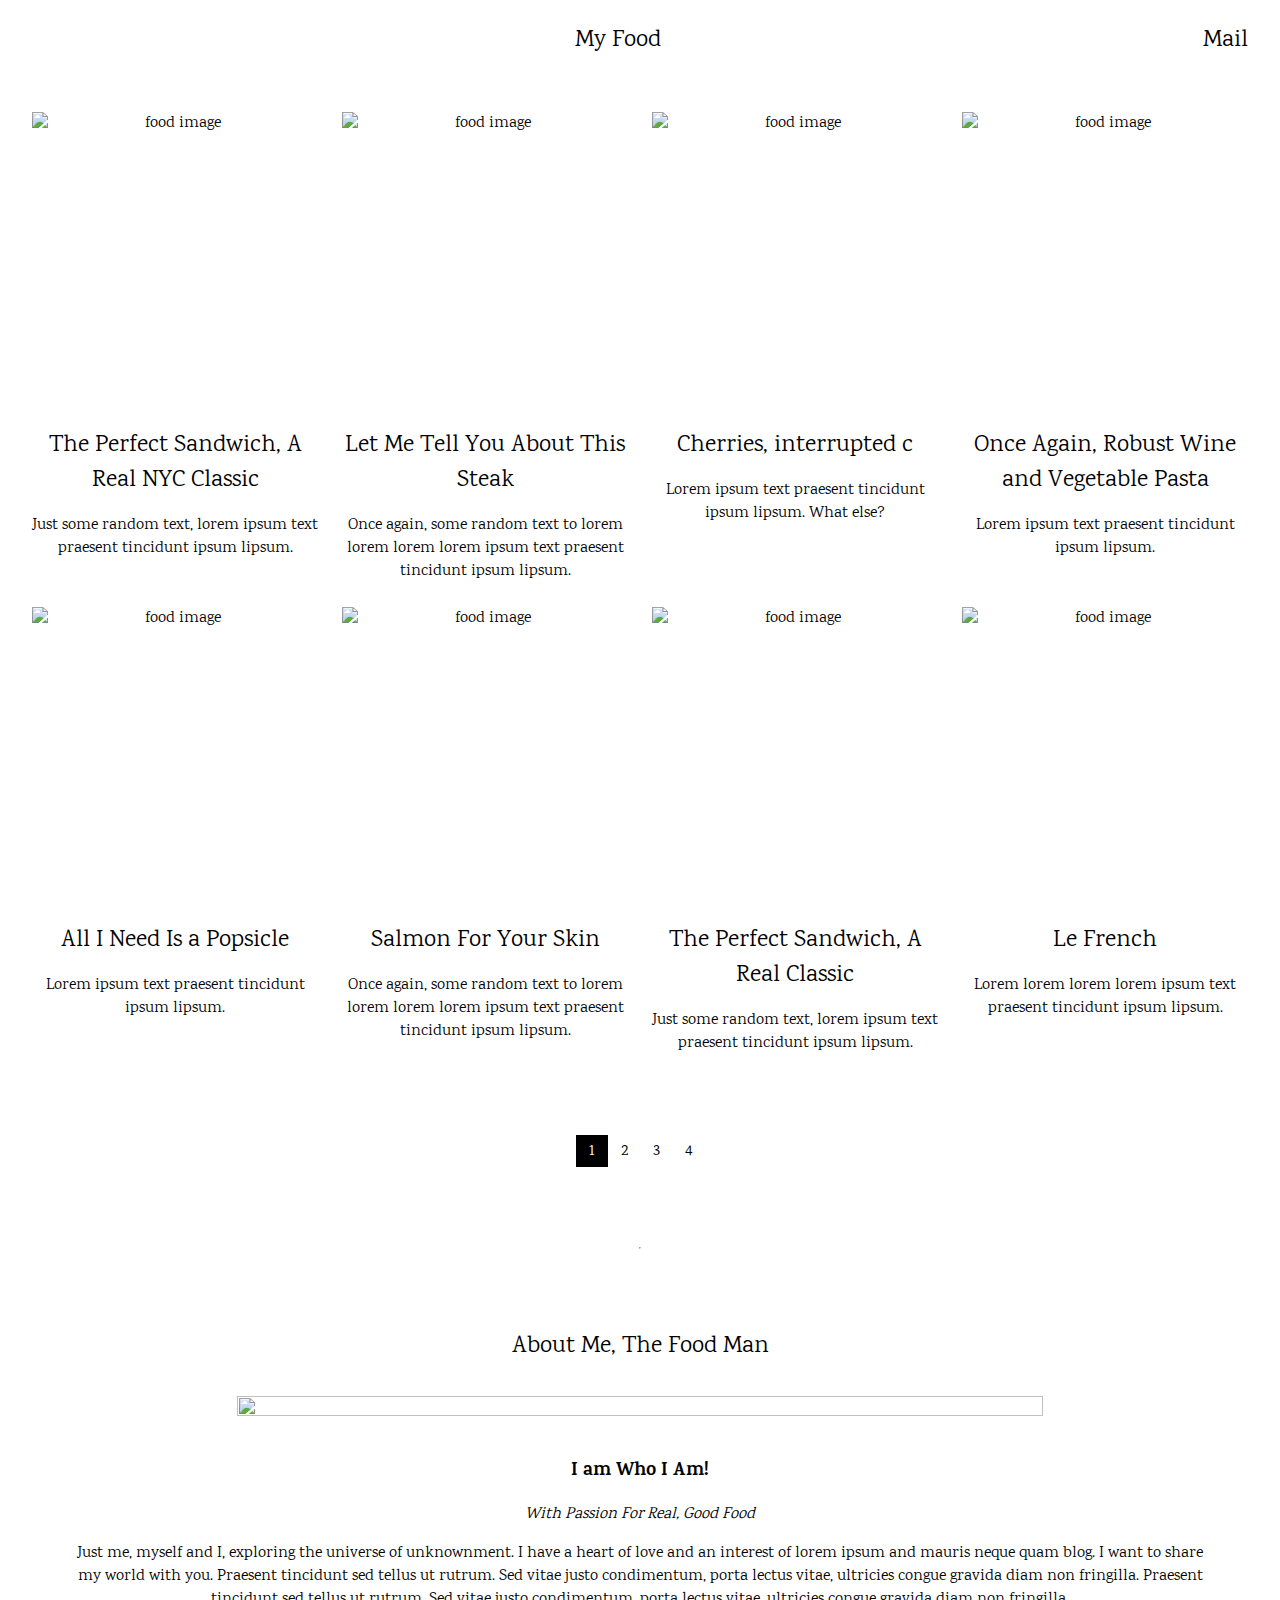
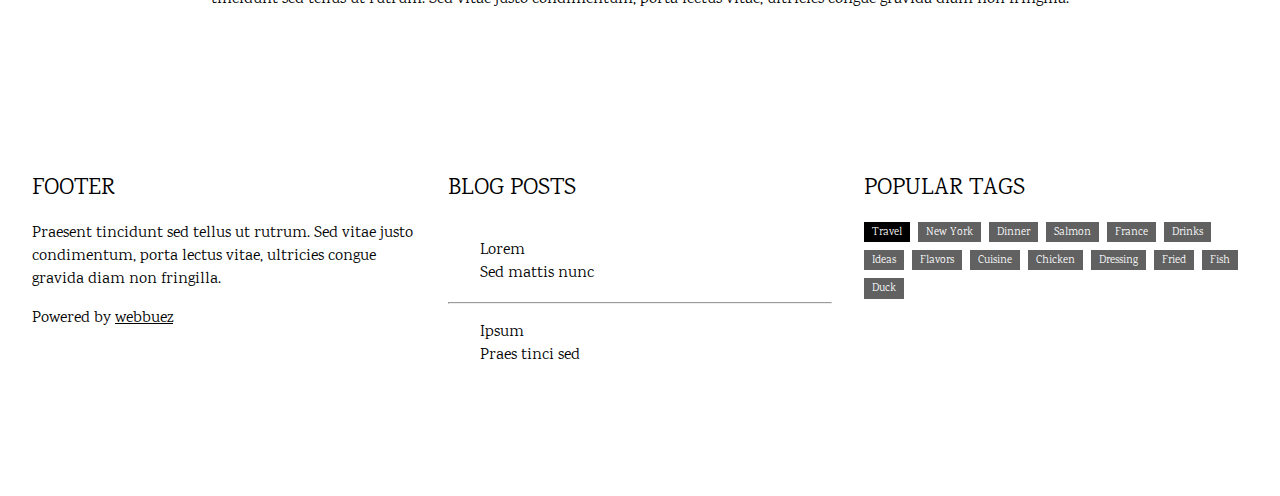
==== index.html @ 94631340 "create footer section" ====
<!DOCTYPE html>
<html lang="en">
  <head>
    <meta charset="UTF-8" />
    <meta name="viewport" content="width=device-width, initial-scale=1.0" />
    <title>Document</title>
    <link rel="stylesheet" href="/styles/style.css" />
    <link
      rel="stylesheet"
      href="https://cdnjs.cloudflare.com/ajax/libs/font-awesome/6.5.2/css/all.min.css"
      integrity="sha512-SnH5WK+bZxgPHs44uWIX+LLJAJ9/2PkPKZ5QiAj6Ta86w+fsb2TkcmfRyVX3pBnMFcV7oQPJkl9QevSCWr3W6A=="
      crossorigin="anonymous"
      referrerpolicy="no-referrer"
    />
    <link rel="preconnect" href="https://fonts.googleapis.com" />
    <link rel="preconnect" href="https://fonts.gstatic.com" crossorigin />
    <link
      href="https://fonts.googleapis.com/css2?family=Karma:wght@300;400;500;600;700&display=swap"
      rel="stylesheet"
    />
  </head>
  <body>
    <div class="container">
      <nav class="navbar">
        <div class="nav-inner">
          <div class="menu"><i class="fa-solid fa-bars"></i></div>
          <div class="nav-brand">
            <a href="">My Food</a>
          </div>
          <div class="mail">
            <p>Mail</p>
          </div>
        </div>
      </nav>

      <div class="hero">
        <div class="cards">
          <div class="card">
            <img src="images/asset 0.jpeg" alt="food image" height="300px" />
            <p class="title">The Perfect Sandwich, A Real NYC Classic</p>
            <p class="desc">
              Just some random text, lorem ipsum text praesent tincidunt ipsum
              lipsum.
            </p>
          </div>
          <div class="card">
            <img src="images/asset 1.jpeg" alt="food image" height="300px" />
            <p class="title">Let Me Tell You About This Steak</p>
            <p class="desc">
              Once again, some random text to lorem lorem lorem lorem ipsum text
              praesent tincidunt ipsum lipsum.
            </p>
          </div>
          <div class="card">
            <img src="images/asset 2.jpeg" alt="food image" height="300px" />
            <p class="title">Cherries, interrupted c</p>
            <p class="desc">
              Lorem ipsum text praesent tincidunt ipsum lipsum. What else?
            </p>
          </div>
          <div class="card">
            <img src="images/asset 3.jpeg" alt="food image" height="300px" />
            <p class="title">Once Again, Robust Wine and Vegetable Pasta</p>
            <p class="desc">
              Lorem ipsum text praesent tincidunt ipsum lipsum.
            </p>
          </div>
          <div class="card">
            <img src="images/asset 4.jpeg" alt="food image" height="300px" />
            <p class="title">All I Need Is a Popsicle</p>
            <p class="desc">
              Lorem ipsum text praesent tincidunt ipsum lipsum.
            </p>
          </div>
          <div class="card">
            <img src="images/asset 5.jpeg" alt="food image" height="300px" />
            <p class="title">Salmon For Your Skin</p>
            <p class="desc">
              Once again, some random text to lorem lorem lorem lorem ipsum text
              praesent tincidunt ipsum lipsum.
            </p>
          </div>
          <div class="card">
            <img src="images/asset 0.jpeg" alt="food image" height="300px" />
            <p class="title">The Perfect Sandwich, A Real Classic</p>
            <p class="desc">
              Just some random text, lorem ipsum text praesent tincidunt ipsum
              lipsum.
            </p>
          </div>
          <div class="card">
            <img src="images/asset 6.jpeg" alt="food image" height="300px" />
            <p class="title">Le French</p>
            <p class="desc">
              Lorem lorem lorem lorem ipsum text praesent tincidunt ipsum
              lipsum.
            </p>
          </div>
        </div>

        <div class="pagination">
          <div class="inner">
            <div class="button">
              <i class="fa-solid fa-angle-left"></i>
            </div>

            <div class="numbers">
              <p>1</p>
              <p>2</p>
              <p>3</p>
              <p>4</p>
            </div>

            <div class="button">
              <i class="fa-solid fa-angle-right"></i>
            </div>
          </div>
        </div>
      </div>

      <hr />

      <section class="about">
        <div class="about-inner">
          <p class="about-title">About Me, The Food Man</p>

          <div class="about-img">
            <img src="images/asset 7.jpeg" alt="" />
          </div>

          <div class="about-desc">
            <p class="first-desc">I am Who I Am!</p>
            <p class="second-desc">With Passion For Real, Good Food</p>
            <p class="long-desc">
              Just me, myself and I, exploring the universe of unknownment. I
              have a heart of love and an interest of lorem ipsum and mauris
              neque quam blog. I want to share my world with you. Praesent
              tincidunt sed tellus ut rutrum. Sed vitae justo condimentum, porta
              lectus vitae, ultricies congue gravida diam non fringilla.
              Praesent tincidunt sed tellus ut rutrum. Sed vitae justo
              condimentum, porta lectus vitae, ultricies congue gravida diam non
              fringilla.
            </p>
          </div>
        </div>
      </section>

      <footer>
        <div class="footer-inner">
          <div class="footer-container">
            <h3 class="footer-title">FOOTER</h3>
            <p>
              Praesent tincidunt sed tellus ut rutrum. Sed vitae justo
              condimentum, porta lectus vitae, ultricies congue gravida diam non
              fringilla.
            </p>

            <p>
              Powered by
              <a href="https://webbuez.vercel.app/" target="_blank">webbuez</a>
            </p>
          </div>

          <div class="blog-post">
            <h3 class="footer-title">BLOG POSTS</h3>

            <div class="blog">
              <img src="images//asset 8.jpeg" alt="" />

              <div>
                <p>Lorem</p>
                <p>Sed mattis nunc</p>
              </div>
            </div>

            <hr />
            <div class="blog">
              <img src="images//asset 9.jpeg" alt="" />

              <div>
                <p>Ipsum</p>
                <p>Praes tinci sed</p>
              </div>
            </div>
          </div>

          <div class="popular-tags">
            <h3 class="footer-title">POPULAR TAGS</h3>
            <div class="tags">
              <p>Travel</p>
              <p>New York</p>
              <p>Dinner</p>
              <p>Salmon</p>
              <p>France</p>
              <p>Drinks</p>
              <p>Ideas</p>
              <p>Flavors</p>
              <p>Cuisine</p>
              <p>Chicken</p>
              <p>Dressing</p>
              <p>Fried</p>
              <p>Fish</p>
              <p>Duck</p>
            </div>
          </div>
        </div>
      </footer>
    </div>
  </body>
</html>
---- styles/style.css ----
*,
html,
body {
  margin: 0;
  padding: 0;
  font-family: "Karma", sans-serif;
  color: #000000;
}
* a,
html a,
body a {
  text-decoration: none;
}

.container {
  height: 100%;
  width: 100%;
  display: flex;
  flex-direction: column;
  align-items: center;
  gap: 5rem;
  padding: 7rem 0;
}
.container nav {
  display: flex;
  justify-content: center;
  align-items: center;
  height: 5rem;
  position: fixed;
  top: 0;
  left: 0;
  width: 100%;
  background: #ffffff;
}
.container nav .nav-inner {
  width: 95%;
  display: flex;
  justify-content: space-between;
  align-items: center;
  height: 100%;
}
.container nav .nav-inner .menu i {
  font-size: 1.5rem;
}
.container nav .nav-inner .nav-brand a,
.container nav .nav-inner .nav-brand p,
.container nav .nav-inner .mail a,
.container nav .nav-inner .mail p {
  font-size: 1.5rem;
}
.container .hero {
  width: 95%;
  display: flex;
  flex-direction: column;
  gap: 5rem;
}
.container .hero .cards {
  display: grid;
  grid-template-columns: repeat(4, 1fr);
  gap: 1.5rem;
}
.container .hero .cards .card {
  display: flex;
  flex-direction: column;
  gap: 1rem;
  text-align: center;
}
.container .hero .cards .card .title {
  font-size: 1.5rem;
}
.container .hero .pagination {
  width: 100%;
  display: flex;
  justify-content: center;
}
.container .hero .pagination .inner {
  display: flex;
  align-items: center;
  gap: 1rem;
}
.container .hero .pagination .inner .button i {
  font-size: 0.7rem;
  height: 2rem;
  width: 2rem;
  display: flex;
  justify-content: center;
  align-items: center;
  cursor: pointer;
}
.container .hero .pagination .inner .button i:hover {
  background: #000000;
  color: #ffffff;
}
.container .hero .pagination .inner .numbers {
  display: flex;
}
.container .hero .pagination .inner .numbers p {
  height: 2rem;
  width: 2rem;
  color: #000000;
  cursor: pointer;
  display: flex;
  justify-content: center;
  align-items: center;
}
.container .hero .pagination .inner .numbers p:hover {
  background: #000000;
  color: #ffffff;
}
.container .hero .pagination .inner .numbers p:nth-child(1) {
  background: #000000;
  color: #ffffff;
}
.container .hero .pagination .inner .numbers p:nth-child(1):hover {
  background: #616161;
}
.container .about {
  width: 100%;
  display: flex;
  justify-content: center;
  align-items: center;
}
.container .about .about-inner {
  width: 90%;
  display: flex;
  justify-content: center;
  align-items: center;
  flex-direction: column;
  gap: 2rem;
  text-align: center;
}
.container .about .about-inner .about-title {
  font-size: 1.5rem;
}
.container .about .about-inner .about-img {
  width: 100%;
  height: 100%;
}
.container .about .about-inner .about-img img {
  width: 100%;
  height: 100%;
}
.container .about .about-inner .about-desc {
  display: flex;
  flex-direction: column;
  gap: 1rem;
}
.container .about .about-inner .about-desc .first-desc {
  font-size: 1.2rem;
  font-weight: bold;
}
.container .about .about-inner .about-desc .second-desc {
  font-style: italic;
}
.container footer {
  width: 100%;
  display: flex;
  align-items: center;
  justify-content: center;
  margin-top: 5rem;
}
.container footer .footer-inner {
  width: 95%;
  display: grid;
  grid-template-columns: repeat(3, 1fr);
  grid-gap: 2rem;
}
.container footer .footer-inner h3 {
  font-weight: normal;
  font-size: 1.5rem;
  margin-bottom: 1rem;
}
.container footer .footer-inner .footer-container p {
  margin-bottom: 1rem;
}
.container footer .footer-inner .footer-container p a {
  text-decoration: underline;
}
.container footer .footer-inner .blog-post {
  display: flex;
  flex-direction: column;
}
.container footer .footer-inner .blog-post .blog {
  display: flex;
  align-items: center;
  gap: 1rem;
  padding: 1rem;
}
.container footer .footer-inner .blog-post .blog img {
  height: 3rem;
}
.container footer .footer-inner .blog-post .blog:hover {
  background-color: #ddd;
}
.container footer .footer-inner .popular-tags .tags {
  display: flex;
  gap: 0.5rem;
  flex-wrap: wrap;
  width: -moz-fit-content;
  width: fit-content;
}
.container footer .footer-inner .popular-tags .tags p {
  background-color: #616161;
  color: #ffffff;
  font-size: 0.7rem;
  padding: 0.1rem 0.5rem;
}
.container footer .footer-inner .popular-tags .tags p:nth-child(1) {
  background-color: #000000;
}

@media screen and (max-width: 1024px) {
  .container .hero .cards {
    grid-template-columns: repeat(3, 1fr);
  }
}
@media screen and (min-width: 1024px) {
  .container .about .about-inner .about-img {
    width: 70%;
    height: 70%;
  }
}
@media screen and (max-width: 768px) {
  .container .hero .cards {
    grid-template-columns: repeat(2, 1fr);
  }
  .container .hero .cards .card .title {
    font-size: 1.2rem;
  }
  .container .hero .cards .card .desc {
    font-size: 0.8rem;
  }
  .container footer .footer-inner {
    grid-template-columns: repeat(1, 1fr);
  }
}/*# sourceMappingURL=style.css.map */
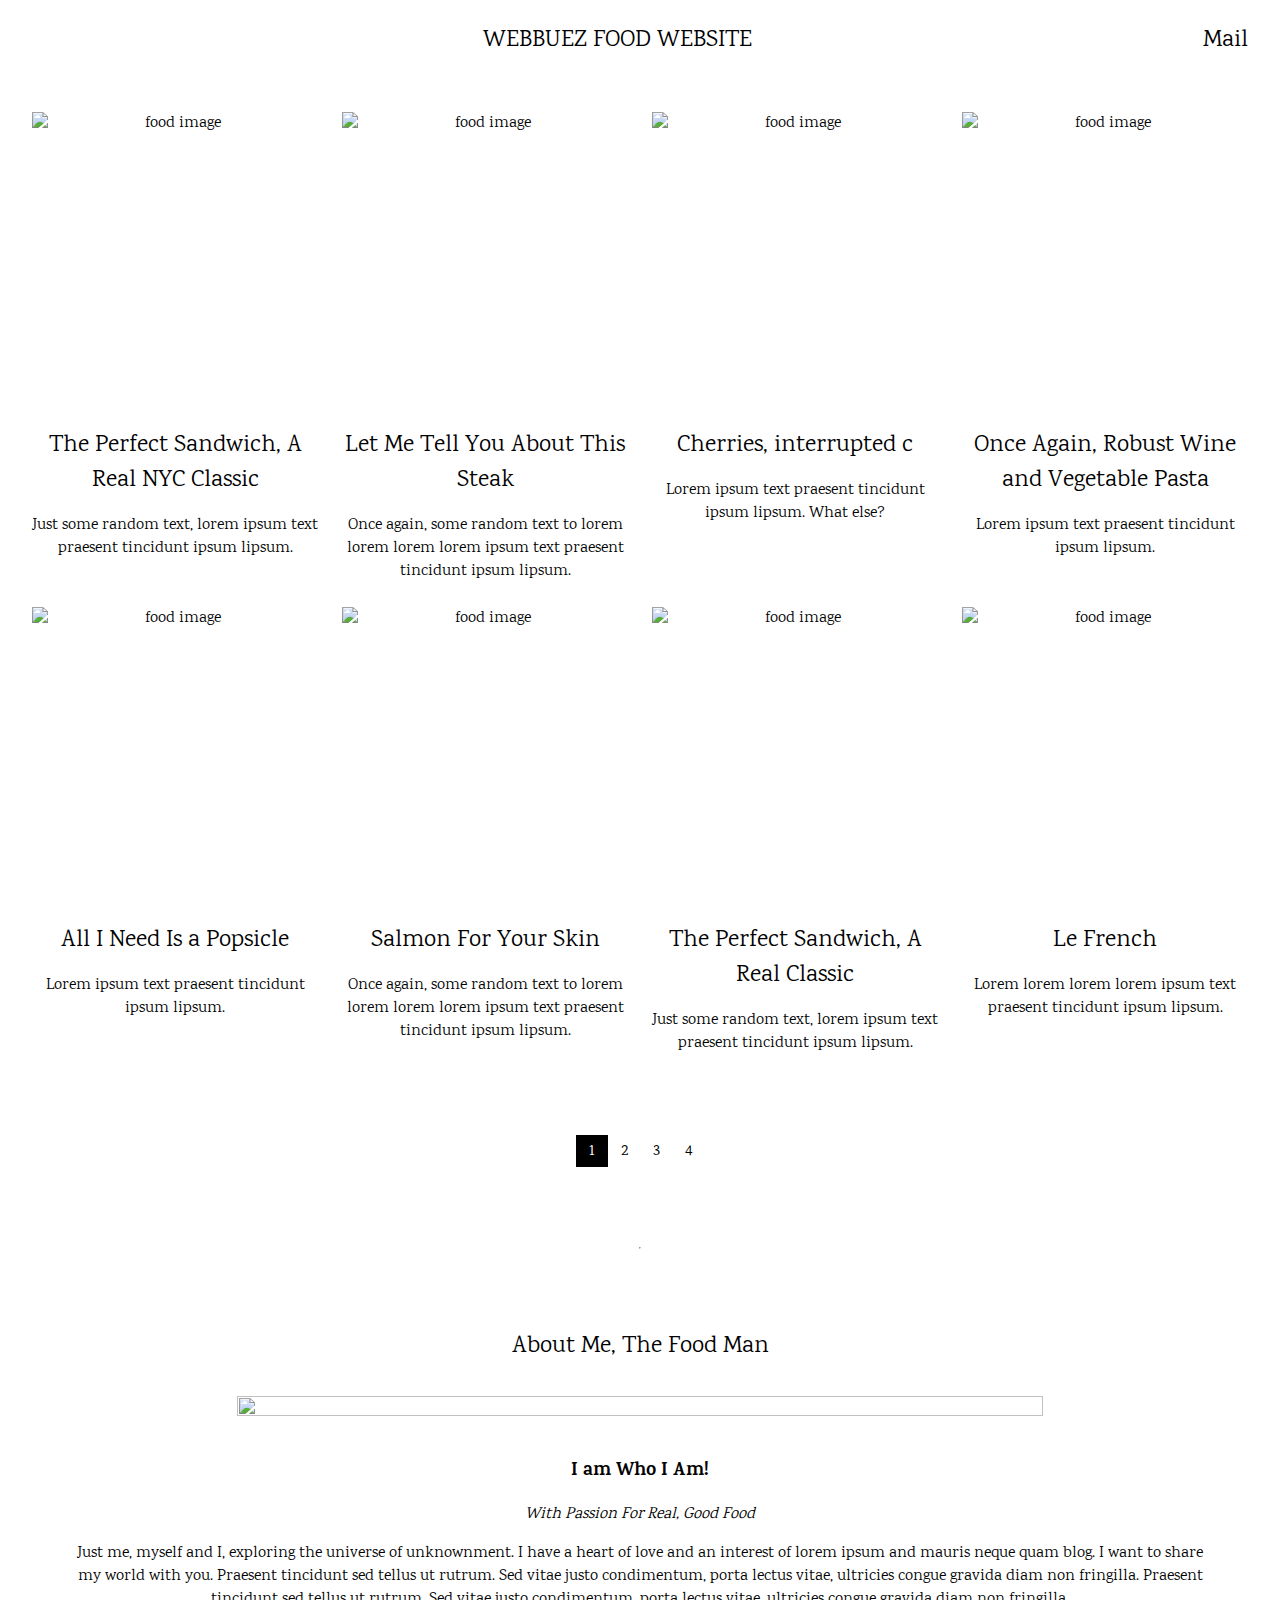
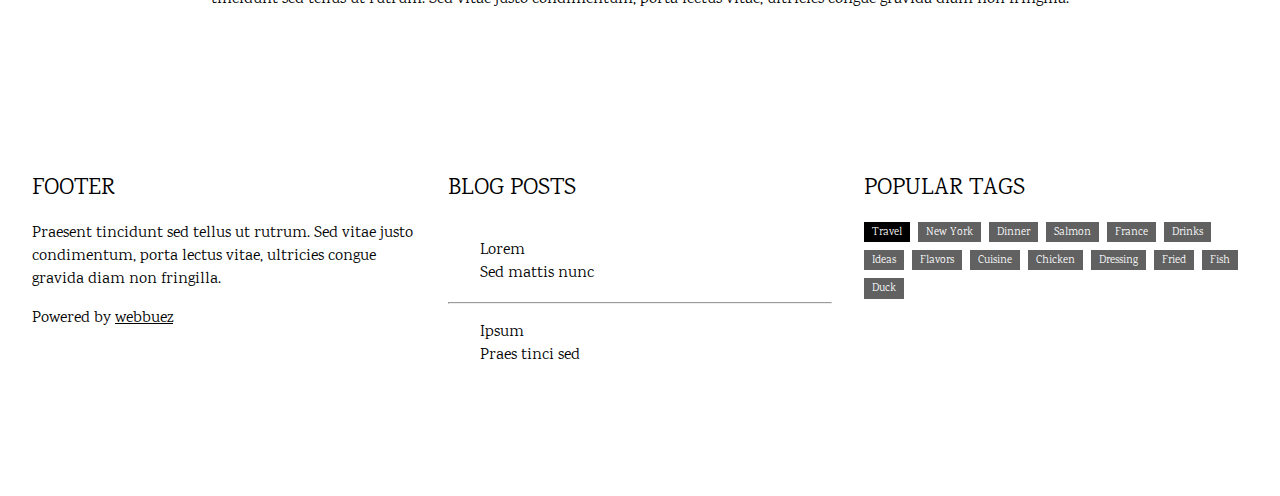
==== commit 5dbb6f6e: "change brand name to webbuez food website" ====
--- a/index.html
+++ b/index.html
@@ -25,7 +25,7 @@
         <div class="nav-inner">
           <div class="menu"><i class="fa-solid fa-bars"></i></div>
           <div class="nav-brand">
-            <a href="">My Food</a>
+            <a href="">WEBBUEZ FOOD WEBSITE</a>
           </div>
           <div class="mail">
             <p>Mail</p>
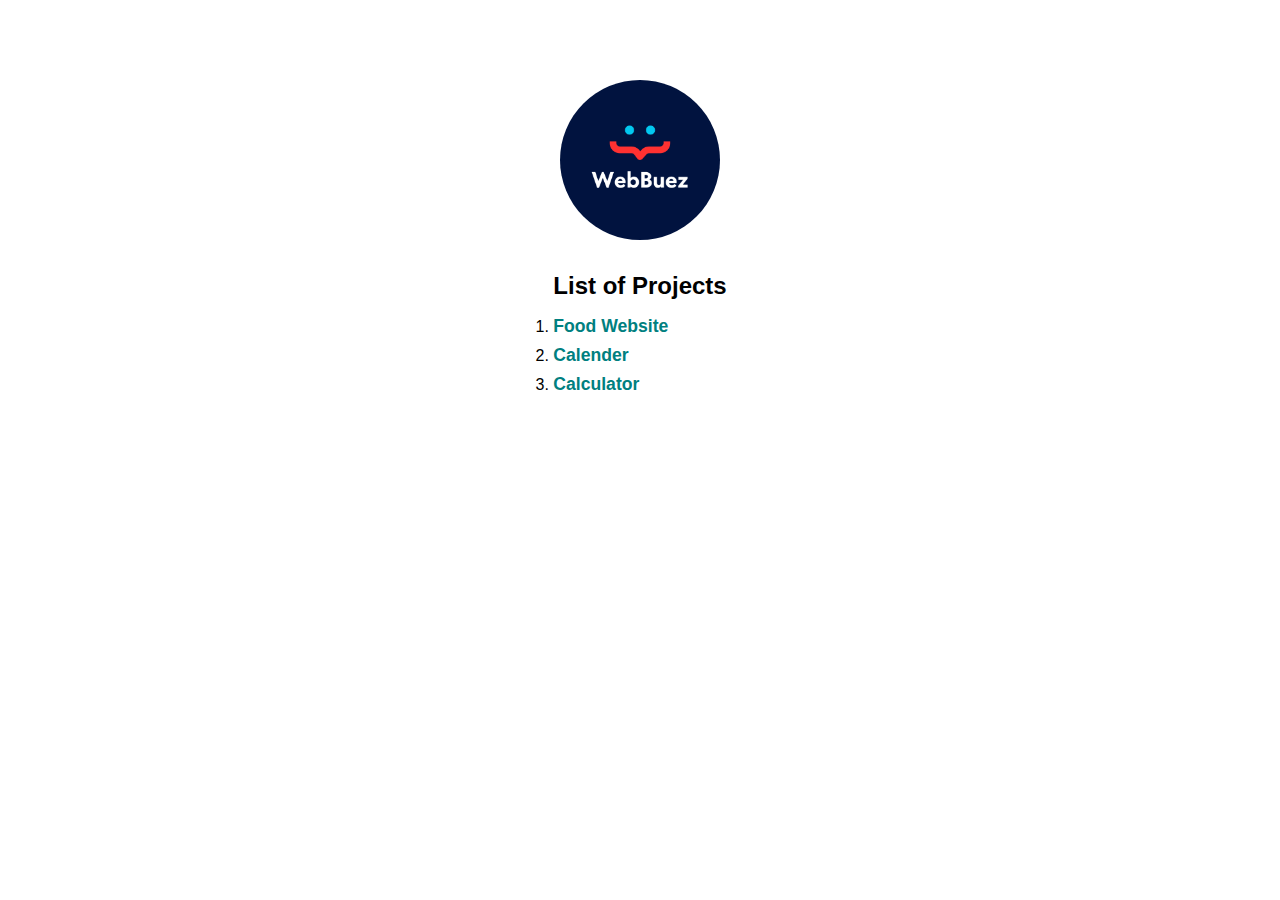
==== commit f6abd8b5: "create landing page" ====
--- a/index.html
+++ b/index.html
@@ -3,208 +3,22 @@
   <head>
     <meta charset="UTF-8" />
     <meta name="viewport" content="width=device-width, initial-scale=1.0" />
-    <title>Document</title>
-    <link rel="stylesheet" href="/styles/style.css" />
-    <link
-      rel="stylesheet"
-      href="https://cdnjs.cloudflare.com/ajax/libs/font-awesome/6.5.2/css/all.min.css"
-      integrity="sha512-SnH5WK+bZxgPHs44uWIX+LLJAJ9/2PkPKZ5QiAj6Ta86w+fsb2TkcmfRyVX3pBnMFcV7oQPJkl9QevSCWr3W6A=="
-      crossorigin="anonymous"
-      referrerpolicy="no-referrer"
-    />
-    <link rel="preconnect" href="https://fonts.googleapis.com" />
-    <link rel="preconnect" href="https://fonts.gstatic.com" crossorigin />
-    <link
-      href="https://fonts.googleapis.com/css2?family=Karma:wght@300;400;500;600;700&display=swap"
-      rel="stylesheet"
-    />
+    <title>Webbuez</title>
+    <link rel="stylesheet" href="style.css" />
   </head>
   <body>
     <div class="container">
-      <nav class="navbar">
-        <div class="nav-inner">
-          <div class="menu"><i class="fa-solid fa-bars"></i></div>
-          <div class="nav-brand">
-            <a href="">WEBBUEZ FOOD WEBSITE</a>
-          </div>
-          <div class="mail">
-            <p>Mail</p>
-          </div>
-        </div>
-      </nav>
+      <img src="logo.png" alt="" />
 
-      <div class="hero">
-        <div class="cards">
-          <div class="card">
-            <img src="images/asset 0.jpeg" alt="food image" height="300px" />
-            <p class="title">The Perfect Sandwich, A Real NYC Classic</p>
-            <p class="desc">
-              Just some random text, lorem ipsum text praesent tincidunt ipsum
-              lipsum.
-            </p>
-          </div>
-          <div class="card">
-            <img src="images/asset 1.jpeg" alt="food image" height="300px" />
-            <p class="title">Let Me Tell You About This Steak</p>
-            <p class="desc">
-              Once again, some random text to lorem lorem lorem lorem ipsum text
-              praesent tincidunt ipsum lipsum.
-            </p>
-          </div>
-          <div class="card">
-            <img src="images/asset 2.jpeg" alt="food image" height="300px" />
-            <p class="title">Cherries, interrupted c</p>
-            <p class="desc">
-              Lorem ipsum text praesent tincidunt ipsum lipsum. What else?
-            </p>
-          </div>
-          <div class="card">
-            <img src="images/asset 3.jpeg" alt="food image" height="300px" />
-            <p class="title">Once Again, Robust Wine and Vegetable Pasta</p>
-            <p class="desc">
-              Lorem ipsum text praesent tincidunt ipsum lipsum.
-            </p>
-          </div>
-          <div class="card">
-            <img src="images/asset 4.jpeg" alt="food image" height="300px" />
-            <p class="title">All I Need Is a Popsicle</p>
-            <p class="desc">
-              Lorem ipsum text praesent tincidunt ipsum lipsum.
-            </p>
-          </div>
-          <div class="card">
-            <img src="images/asset 5.jpeg" alt="food image" height="300px" />
-            <p class="title">Salmon For Your Skin</p>
-            <p class="desc">
-              Once again, some random text to lorem lorem lorem lorem ipsum text
-              praesent tincidunt ipsum lipsum.
-            </p>
-          </div>
-          <div class="card">
-            <img src="images/asset 0.jpeg" alt="food image" height="300px" />
-            <p class="title">The Perfect Sandwich, A Real Classic</p>
-            <p class="desc">
-              Just some random text, lorem ipsum text praesent tincidunt ipsum
-              lipsum.
-            </p>
-          </div>
-          <div class="card">
-            <img src="images/asset 6.jpeg" alt="food image" height="300px" />
-            <p class="title">Le French</p>
-            <p class="desc">
-              Lorem lorem lorem lorem ipsum text praesent tincidunt ipsum
-              lipsum.
-            </p>
-          </div>
-        </div>
+      <div class="websites">
+        <h2>List of Projects</h2>
 
-        <div class="pagination">
-          <div class="inner">
-            <div class="button">
-              <i class="fa-solid fa-angle-left"></i>
-            </div>
-
-            <div class="numbers">
-              <p>1</p>
-              <p>2</p>
-              <p>3</p>
-              <p>4</p>
-            </div>
-
-            <div class="button">
-              <i class="fa-solid fa-angle-right"></i>
-            </div>
-          </div>
-        </div>
+        <ol class="list-of-websites">
+          <li><a href="/food_website/index.html">Food Website</a></li>
+          <li><a href="/calender/index.html">Calender</a></li>
+          <li><a href="/calculator/index.html">Calculator</a></li>
+        </ol>
       </div>
-
-      <hr />
-
-      <section class="about">
-        <div class="about-inner">
-          <p class="about-title">About Me, The Food Man</p>
-
-          <div class="about-img">
-            <img src="images/asset 7.jpeg" alt="" />
-          </div>
-
-          <div class="about-desc">
-            <p class="first-desc">I am Who I Am!</p>
-            <p class="second-desc">With Passion For Real, Good Food</p>
-            <p class="long-desc">
-              Just me, myself and I, exploring the universe of unknownment. I
-              have a heart of love and an interest of lorem ipsum and mauris
-              neque quam blog. I want to share my world with you. Praesent
-              tincidunt sed tellus ut rutrum. Sed vitae justo condimentum, porta
-              lectus vitae, ultricies congue gravida diam non fringilla.
-              Praesent tincidunt sed tellus ut rutrum. Sed vitae justo
-              condimentum, porta lectus vitae, ultricies congue gravida diam non
-              fringilla.
-            </p>
-          </div>
-        </div>
-      </section>
-
-      <footer>
-        <div class="footer-inner">
-          <div class="footer-container">
-            <h3 class="footer-title">FOOTER</h3>
-            <p>
-              Praesent tincidunt sed tellus ut rutrum. Sed vitae justo
-              condimentum, porta lectus vitae, ultricies congue gravida diam non
-              fringilla.
-            </p>
-
-            <p>
-              Powered by
-              <a href="https://webbuez.vercel.app/" target="_blank">webbuez</a>
-            </p>
-          </div>
-
-          <div class="blog-post">
-            <h3 class="footer-title">BLOG POSTS</h3>
-
-            <div class="blog">
-              <img src="images//asset 8.jpeg" alt="" />
-
-              <div>
-                <p>Lorem</p>
-                <p>Sed mattis nunc</p>
-              </div>
-            </div>
-
-            <hr />
-            <div class="blog">
-              <img src="images//asset 9.jpeg" alt="" />
-
-              <div>
-                <p>Ipsum</p>
-                <p>Praes tinci sed</p>
-              </div>
-            </div>
-          </div>
-
-          <div class="popular-tags">
-            <h3 class="footer-title">POPULAR TAGS</h3>
-            <div class="tags">
-              <p>Travel</p>
-              <p>New York</p>
-              <p>Dinner</p>
-              <p>Salmon</p>
-              <p>France</p>
-              <p>Drinks</p>
-              <p>Ideas</p>
-              <p>Flavors</p>
-              <p>Cuisine</p>
-              <p>Chicken</p>
-              <p>Dressing</p>
-              <p>Fried</p>
-              <p>Fish</p>
-              <p>Duck</p>
-            </div>
-          </div>
-        </div>
-      </footer>
     </div>
   </body>
 </html>
--- a/style.css
+++ b/style.css
@@ -0,0 +1,41 @@
+* {
+  margin: 0;
+  padding: 0;
+}
+
+body {
+  height: 100vh;
+  width: 100%;
+  display: flex;
+  justify-content: center;
+  font-family: "Lucida Sans", "Lucida Sans Regular", "Lucida Grande", "Lucida Sans Unicode", Geneva, Verdana, sans-serif;
+}
+
+.container {
+  display: flex;
+  flex-direction: column;
+  align-items: center;
+  padding-top: 5rem;
+  gap: 2rem;
+}
+.container img {
+  height: 10rem;
+  width: 10rem;
+  border-radius: 5rem;
+}
+.container .websites {
+  display: flex;
+  flex-direction: column;
+  gap: 1rem;
+}
+.container .websites .list-of-websites {
+  display: flex;
+  flex-direction: column;
+  gap: 0.5rem;
+}
+.container .websites .list-of-websites li a {
+  text-decoration: none;
+  font-size: 1.1rem;
+  color: teal;
+  font-weight: bold;
+}/*# sourceMappingURL=style.css.map */